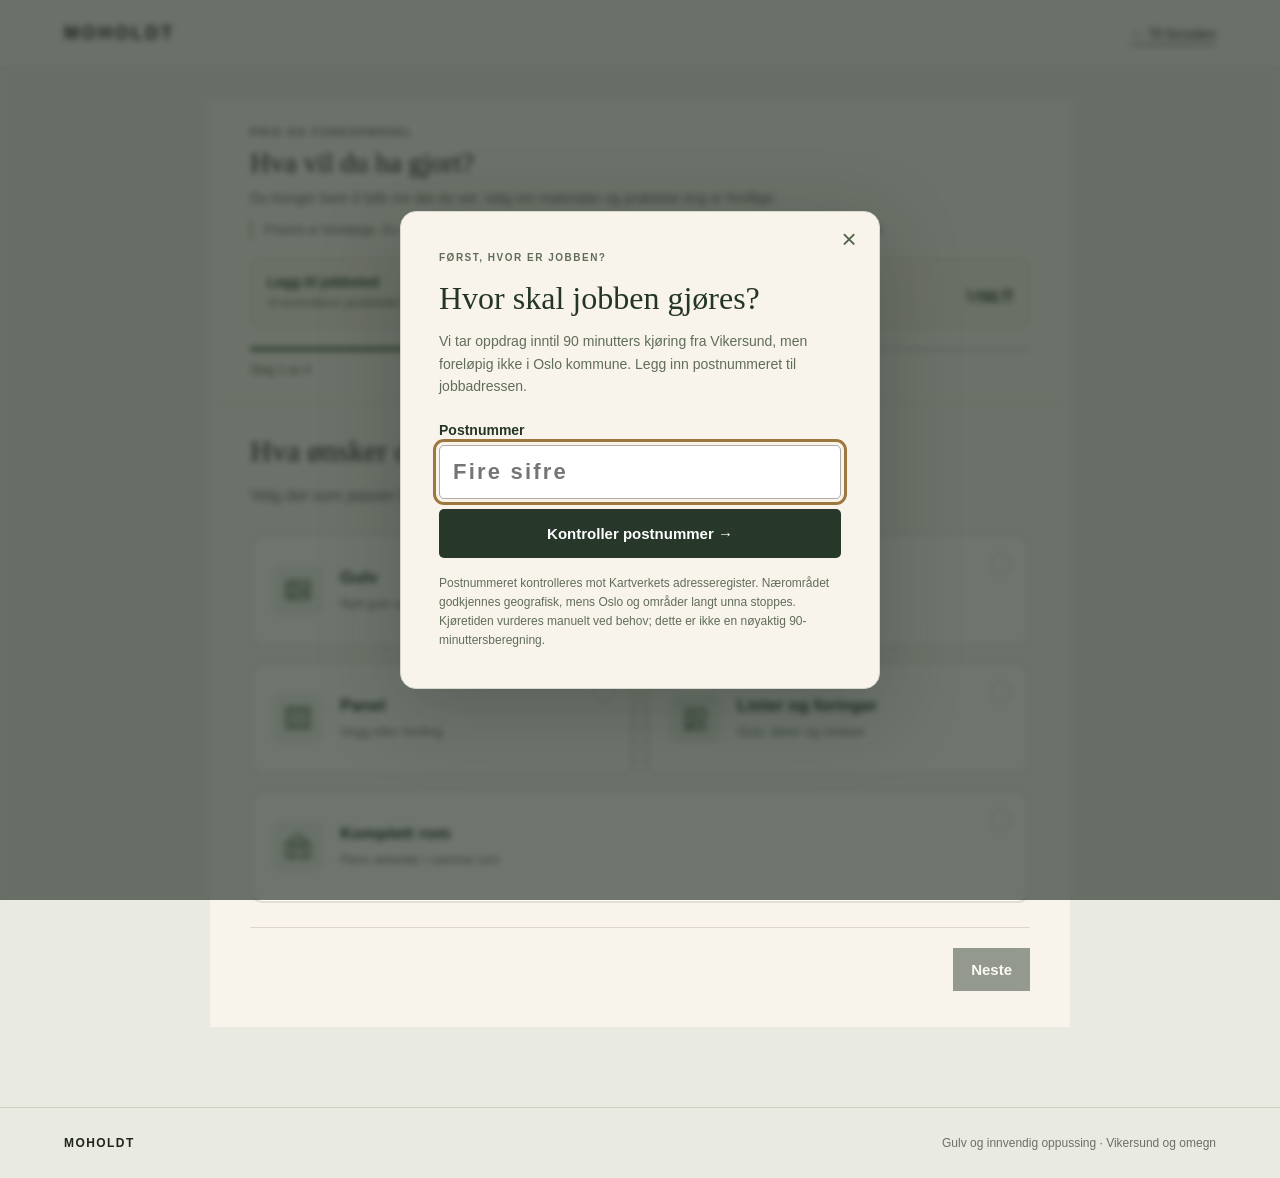
==== beregn.html @ 2fad1349 "Simplify floor inquiry by deferring materials and removing premature extras" ====
<!doctype html>
<html lang="nb"><head><meta charset="utf-8"><meta name="viewport" content="width=device-width,initial-scale=1"><meta name="description" content="Beregn et veiledende prisestimat og send Moholdt en uforpliktende forespørsel."><title>Beregn pris | Moholdt</title><link rel="stylesheet" href="styles.css?v=21"></head>
<body class="calculator-page"><header class="topbar"><a class="brand" href="index.html">MOHOLDT</a><a class="back-home" href="index.html">← Til forsiden</a></header><main id="top">
  <section id="foresporsel" class="request-section"><div class="request-head"><p class="eyebrow">PRIS OG FORESPØRSEL</p><h2>Hva vil du ha gjort?</h2><p class="request-explain">Du trenger bare å fylle inn det du vet. Valg om materialer og praktiske ting er frivillige.</p><p class="calculator-notice">Prisene er foreløpige. Du sender en uforpliktende forespørsel – endelig pris og oppstart avtales direkte med Moholdt.</p><div class="location-summary"><span id="locationCheck" class="location-check" aria-hidden="true" hidden>✓</span><div><strong id="locationTitle">Legg til jobbsted</strong><span id="locationDetail">Inntil 90 minutters kjøring fra Vikersund. Adressen vurderes manuelt.</span></div><button type="button" id="editLocation">Legg til</button></div><div class="progress"><span id="progressBar"></span></div><p id="stepLabel" class="step-label">Steg 1 av 4</p></div>
    <div class="request-layout"><form id="requestForm" class="wizard" novalidate>
      <section class="wizard-step active" data-step="1"><h3>Hva ønsker du hjelp med?</h3><p>Velg det som passer best. Du kan velge flere.</p><div class="choice-grid compact service-choices"><label class="service-option"><input type="checkbox" name="service" value="Gulv"><span class="service-card"><svg class="service-icon" viewBox="0 0 24 24" fill="none" stroke="currentColor" stroke-width="1.6" stroke-linecap="round" stroke-linejoin="round" aria-hidden="true" focusable="false"><path d="M3 5h18v14H3zM3 10h18M3 15h18M9 5v5M15 10v5M8 15v4"/></svg><b class="service-title">Gulv</b><small class="service-description">Nytt gulv og tilpasning</small><i class="service-tick" aria-hidden="true"></i></span></label><label class="service-option"><input type="checkbox" name="service" value="Vegger og gips"><span class="service-card"><svg class="service-icon" viewBox="0 0 24 24" fill="none" stroke="currentColor" stroke-width="1.6" stroke-linecap="round" stroke-linejoin="round" aria-hidden="true" focusable="false"><path d="M4 3h16v18H4zM12 3v18M4 9h8M12 15h8"/><path d="M7 6h1m8 12h1"/></svg><b class="service-title">Vegger og gips</b><small class="service-description">Gipsing og veggarbeid</small><i class="service-tick" aria-hidden="true"></i></span></label><label class="service-option"><input type="checkbox" name="service" value="Panel"><span class="service-card"><svg class="service-icon" viewBox="0 0 24 24" fill="none" stroke="currentColor" stroke-width="1.6" stroke-linecap="round" stroke-linejoin="round" aria-hidden="true" focusable="false"><path d="M3 4h18v16H3zM7 4v16M12 4v16M17 4v16"/></svg><b class="service-title">Panel</b><small class="service-description">Vegg eller himling</small><i class="service-tick" aria-hidden="true"></i></span></label><label class="service-option"><input type="checkbox" name="service" value="Lister og foringer"><span class="service-card"><svg class="service-icon" viewBox="0 0 24 24" fill="none" stroke="currentColor" stroke-width="1.6" stroke-linecap="round" stroke-linejoin="round" aria-hidden="true" focusable="false"><path d="M5 3v18h16M9 3v14h12M5 21l4-4"/><path d="M13 5h7v8h-7z"/></svg><b class="service-title">Lister og foringer</b><small class="service-description">Gulv, dører og vinduer</small><i class="service-tick" aria-hidden="true"></i></span></label><label class="service-option service-option-wide"><input type="checkbox" name="service" value="Komplett rom"><span class="service-card"><svg class="service-icon" viewBox="0 0 24 24" fill="none" stroke="currentColor" stroke-width="1.6" stroke-linecap="round" stroke-linejoin="round" aria-hidden="true" focusable="false"><path d="M3 10l9-7 9 7v11H3zM8 21v-8h8v8"/><path d="M3 10h18"/></svg><b class="service-title">Komplett rom</b><small class="service-description">Flere arbeider i samme rom</small><i class="service-tick" aria-hidden="true"></i></span></label></div><div class="wizard-actions end"><button type="button" class="primary next">Neste</button></div></section>
      <section class="wizard-step" data-step="2"><h3 id="roomStepTitle">Hvilke rom gjelder arbeidet?</h3><p id="roomStepIntro">Velg romtype og oppgi et omtrentlig gulvareal.</p><div id="rooms"></div><button type="button" class="secondary add-room" id="addRoom">+ Legg til et rom</button><div class="wizard-actions"><button type="button" class="secondary prev">Tilbake</button><button type="button" class="primary next">Neste</button></div></section>
      <section class="wizard-step estimate-step" data-step="3">
<h3>Her er ditt prisestimat</h3>
<div class="early-estimate"><span>Estimert arbeid og tjenester</span><strong id="liveEstimate" aria-live="polite" aria-atomic="true">–</strong><p id="liveEstimateSummary"></p><small id="liveEstimateNote"></small><button type="button" class="primary next">Videre til forespørsel →</button><small>Uforpliktende. Ingenting sendes ennå.</small></div>
<p class="extras-intro">Trenger du noe ekstra? Åpne bare det som er relevant.</p>
<details class="estimate-option" id="extrasDetails"><summary><span>Ekstra hjelp<small>Riving, bortkjøring og andre tillegg</small></span><span class="option-count" id="extrasCount">Valgfritt</span></summary><div class="option-body"><p class="option-hint">Prisen over oppdateres når du velger tillegg.</p><div id="packageOptions"></div></div></details>
<details class="estimate-option"><summary><span>Materialer og underlag<small>Har du valgt produkt, eller er underlaget usikkert?</small></span></summary><div class="option-body"><div class="optional-block"><div class="optional-head"><strong>Materialer kan du velge senere</strong><span>Valgfritt</span></div><label class="material-status-label" for="materialStatus">Har du allerede et produkt i tankene?</label><select id="materialStatus"><option value="none">Jeg velger materialer senere</option><option value="considered">Jeg har funnet et produkt</option><option value="bought">Ja, jeg har kjøpt</option></select><div id="materialFields" class="material-fields hidden"><label for="materialName">Ønsket eller innkjøpt produkt</label><input id="materialName" placeholder="F.eks. Pergo laminat, eik"><label for="materialLink">Produktlenke (valgfritt)</label><input id="materialLink" type="url" placeholder="Lenke til produkt (valgfritt)"></div></div>
        <div class="optional-block"><div class="optional-head"><strong>Hvordan er underlaget der gulvet skal legges?</strong><span>Viktig for pris og utførelse</span></div><p>Velg det som passer best for underlaget.</p><div class="pill-options"><label><input type="radio" name="condition" value="ready" checked><span>Rett og klart for gulv</span></label><label><input type="radio" name="condition" value="lay_as_is"><span>Skjevt, men jeg ønsker gulvet lagt som det er</span></label><label><input type="radio" name="condition" value="level"><span>Jeg vet at det må avrettes</span></label></div></div>
        </div></details>
<details class="estimate-option"><summary><span>Bilder eller en beskjed<small>Vis meg gjerne hvordan det ser ut</small></span></summary><div class="option-body"><label class="full-label optional-block">Noe annet jeg bør vite? <small>Valgfritt</small><textarea id="description" rows="3" placeholder="Kort beskjed hvis det er noe spesielt"></textarea></label><label class="upload-box" for="photos"><strong>Legg ved bilder</strong><span>Valgfritt, men veldig nyttig.</span><input id="photos" type="file" accept="image/*" multiple></label><div id="photoList" class="photo-list"></div><div class="prototype-note">Du kan legge ved bilder på til sammen maks 10 MB. Unngå bilder med sensitive personopplysninger.</div></div></details>
<div class="wizard-actions"><button type="button" class="secondary prev">Tilbake</button><button type="button" class="primary next">Videre til forespørsel →</button></div></section>
      <section class="wizard-step" data-step="4"><h3>Ditt prisestimat</h3><p>Se over estimatet og legg inn kontaktinformasjonen din.</p><div class="final-price-box"><span>Estimert arbeid og tjenester</span><strong id="finalEstimate">–</strong><small id="finalNote">Endelig pris avtales før oppstart.</small></div><div id="finalIncluded" class="included-list"></div><details class="estimate-details"><summary>Se rom og prisdetaljer</summary><div id="cartItems" class="cart-items"></div><div id="cartBreakdown" class="cart-breakdown"></div></details><p class="reassurance">Du får endelig pris før du bestemmer deg. Eventuelle tillegg avtales før ekstraarbeid utføres.</p><div class="job-address"><h4>Hvor skal arbeidet utføres?</h4><div class="field-grid"><label for="streetAddress">Gateadresse<input id="streetAddress" name="streetAddress" autocomplete="street-address" placeholder="Gate og husnummer" required></label><label for="postalTown">Poststed<input id="postalTown" name="postalTown" autocomplete="address-level2" placeholder="Poststed" required></label></div><p>Postnummer: <strong id="postalCodeSummary"></strong>. <button type="button" class="edit-location-inline" id="editLocationFinal">Endre postnummer</button></p></div><div class="contact-section"><h4>Hvor kan vi kontakte deg?</h4><p>Fyll inn kontaktinformasjonen din, så har vi det vi trenger for å følge opp forespørselen.</p><div class="field-grid"><label for="name">Navn<input id="name" name="name" autocomplete="name" placeholder="Fullt navn" required></label><label for="email">E-post<input id="email" name="email" type="email" autocomplete="email" inputmode="email" autocapitalize="none" spellcheck="false" placeholder="navn@eksempel.no" aria-describedby="formStatus" required></label><label for="phone">Telefon<input id="phone" name="phone" type="tel" autocomplete="tel" placeholder="Telefonnummer" required></label><label for="timing">Ønsket tidspunkt<select id="timing" name="timing"><option>Fleksibelt</option><option>Så snart som mulig</option><option>Innen 1 måned</option><option>Innen 1–3 måneder</option><option>Senere</option></select></label></div></div><p class="prototype-note">Når du sender, behandles opplysningene og eventuelle bilder av FormSubmit og sendes til Moholdt på e-post. Opplysningene brukes til å vurdere og følge opp forespørselen. Du kan bli bedt om å fullføre en sikkerhetssjekk.</p><div class="wizard-actions"><button type="button" class="secondary prev">Tilbake</button><button type="submit" class="primary">Send forespørsel</button></div><p class="micro dark">Helt uforpliktende. Du godkjenner endelig pris før arbeidet starter.</p><p id="formStatus" class="status" aria-live="polite"></p></section>
    </form></div>
  </section>
</main><footer><strong>MOHOLDT</strong><span>Gulv og innvendig oppussing · Vikersund og omegn</span></footer><dialog id="locationDialog" class="location-dialog" aria-labelledby="locationDialogTitle" aria-describedby="locationDialogDescription"><button type="button" id="closeLocation" class="location-close" aria-label="Lukk">×</button><form id="locationForm" novalidate><p class="eyebrow">FØRST, HVOR ER JOBBEN?</p><h2 id="locationDialogTitle">Hvor skal jobben gjøres?</h2><p id="locationDialogDescription">Vi tar oppdrag inntil 90 minutters kjøring fra Vikersund, men foreløpig ikke i Oslo kommune. Legg inn postnummeret til jobbadressen.</p><label for="postalCode" class="full-label">Postnummer<input id="postalCode" name="postalCode" type="text" inputmode="numeric" autocomplete="postal-code" pattern="[0-9]{4}" maxlength="4" placeholder="Fire sifre" aria-describedby="postalCodeStatus" required autofocus></label><p id="postalCodeStatus" class="status" role="alert"></p><button type="submit" class="primary location-continue">Kontroller postnummer →</button><p class="location-footnote">Postnummeret kontrolleres mot Kartverkets adresseregister. Nærområdet godkjennes geografisk, mens Oslo og områder langt unna stoppes. Kjøretiden vurderes manuelt ved behov; dette er ikke en nøyaktig 90-minuttersberegning.</p></form></dialog><script src="mail.js?v=2"></script><script src="app.js?v=24"></script><script src="location.js?v=5"></script></body></html>
---- styles.css ----
*{box-sizing:border-box}html{scroll-behavior:smooth}body{margin:0;background:#f4f1ea;color:#20241f;font-family:Arial,sans-serif}.topbar{height:68px;padding:0 max(5vw,20px);display:flex;align-items:center;justify-content:space-between;border-bottom:1px solid #d4cec2;background:#f4f1ea;position:sticky;top:0;z-index:20}.brand{font-size:18px;font-weight:900;letter-spacing:.16em;color:#20241f;text-decoration:none}.top-cta,.primary,.secondary{border:0;text-decoration:none;font:700 15px Arial,sans-serif;cursor:pointer}.top-cta,.primary{background:#27382b;color:#fff;padding:13px 18px}.secondary{background:transparent;color:#27382b;border:1px solid #90978d;padding:12px 18px}.simple-hero{padding:64px max(5vw,20px) 42px;display:flex;flex-direction:column;align-items:flex-start;max-width:1050px}.eyebrow{font-size:11px;font-weight:800;letter-spacing:.15em;color:#6d7669;margin:0 0 14px}.simple-hero h1{font:clamp(46px,6vw,76px)/.98 Georgia,serif;max-width:850px;margin:0 0 20px}.hero-copy{font-size:19px;line-height:1.55;max-width:700px;color:#515850;margin:0}.primary.big{padding:17px 25px;margin-top:25px;font-size:16px}.micro{font-size:12px;color:#767c74;margin:10px 0 0}.micro.dark{color:#70766e;line-height:1.45}.how-it-works{display:flex;flex-wrap:wrap;gap:9px 20px;margin-top:26px;padding:16px 0;border-top:1px solid #d4cec2;border-bottom:1px solid #d4cec2;width:100%;max-width:760px}.how-it-works span{font-size:13px;font-weight:700;display:flex;align-items:center;gap:7px}.how-it-works b{width:24px;height:24px;border-radius:50%;background:#27382b;color:#fff;display:grid;place-items:center;font-size:11px}.request-section{padding:55px max(5vw,20px) 80px;background:#202a22;color:#f8f4eb;scroll-margin-top:68px}.request-head{max-width:760px;margin-bottom:26px}.request-head .eyebrow{color:#b7c1b3}.request-head h2{font:40px/1.08 Georgia,serif;margin:0 0 10px}.request-explain{margin:0 0 22px;color:#c6cec3;line-height:1.5;max-width:650px}.progress{height:6px;background:#39453c;overflow:hidden;max-width:720px}.progress span{display:block;height:100%;width:25%;background:#d9c6a5;transition:.25s}.step-label{font-size:12px;color:#c1c9be}.request-layout{display:grid;grid-template-columns:minmax(0,820px) minmax(280px,360px);gap:24px;align-items:start}.wizard-step{display:none;background:#f8f4eb;color:#20241f;padding:32px}.wizard-step.active{display:block}.wizard-step h3{font:32px Georgia,serif;margin:0 0 10px}.wizard-step>p{color:#676d66;line-height:1.55}.choice-grid{display:grid;grid-template-columns:repeat(2,1fr);gap:9px;margin:18px 0}.choice-grid.compact span{min-height:76px}.choice-grid label{cursor:pointer}.choice-grid input,.pill-options input{position:absolute;opacity:0}.choice-grid span{display:block;padding:15px;border:1px solid #cbc4b8;background:#fff;font-weight:700;font-size:14px}.choice-grid span small{display:block;margin-top:5px;font-weight:400;color:#72776f;line-height:1.35}.choice-grid input:checked+span{border:2px solid #27382b;background:#eef1ea}.field-grid{display:grid;grid-template-columns:1fr 1fr;gap:16px;margin:16px 0}.field-grid label,.full-label,.timing-label{display:grid;gap:7px;font-weight:700}.timing-label{margin:18px 0 0;max-width:360px}input,select,textarea{width:100%;padding:13px;border:1px solid #aaa;background:#fff;font:inherit;color:#20241f}textarea{resize:vertical}.room-card{border:1px solid #cbc4b8;background:#f1ede4;padding:20px;margin:0 0 14px}.simple-room{padding-bottom:6px}.room-title{display:flex;justify-content:space-between;align-items:center}.room-title strong{font:24px Georgia,serif}.room-title button{border:0;background:transparent;color:#7b4f44;text-decoration:underline;cursor:pointer}.add-room{width:100%;margin-top:4px}.package-card,.optional-block{border:1px solid #cbc4b8;background:#fff;padding:18px;margin:16px 0}.package-title,.optional-head{display:flex;align-items:flex-start;justify-content:space-between;gap:12px;margin-bottom:12px}.package-title strong,.optional-head strong{display:block;font-size:16px}.package-title small{display:block;color:#777;margin-top:4px;font-weight:400}.package-title>span,.optional-head>span{font-size:11px;text-transform:uppercase;letter-spacing:.08em;color:#7b8078;background:#f1ede4;padding:5px 7px}.package-row{display:flex;gap:12px;align-items:flex-start;padding:13px 0;border-top:1px solid #ece7df;cursor:pointer}.package-row input{width:auto;margin:3px 0 0;transform:scale(1.15)}.package-row span{display:grid;gap:4px}.package-row small{color:#737971;line-height:1.35}.material-fields{display:grid;gap:10px;margin-top:10px}.hidden{display:none}.pill-options{display:flex;gap:8px;flex-wrap:wrap}.pill-options label{cursor:pointer}.pill-options span{display:block;padding:10px 13px;border:1px solid #bbb;background:#fff;font-size:13px;font-weight:700}.pill-options input:checked+span{background:#27382b;color:#fff;border-color:#27382b}.full-label small{font-weight:400;color:#777}.upload-box{margin:16px 0;display:grid;gap:7px;padding:24px;border:2px dashed #9ea39d;text-align:center;cursor:pointer;background:#fff}.upload-box input{padding:8px;border:0}.photo-list{display:grid;gap:4px;font-size:13px;color:#62675f}.prototype-note{margin:16px 0;padding:12px;background:#ebe6dc;color:#5f645e;font-size:12px;line-height:1.5}.wizard-actions{display:flex;justify-content:space-between;gap:10px;margin-top:24px}.wizard-actions.end{justify-content:flex-end}.status{min-height:20px;color:#924b3d;font-weight:700}.success{text-align:center;padding:48px 30px}.success-mark{width:56px;height:56px;border-radius:50%;margin:0 auto 16px;background:#27382b;color:#fff;display:grid;place-items:center;font-size:26px}.order-card{position:sticky;top:92px;background:#f8f4eb;color:#20241f;padding:22px;border:1px solid #cfc7bb}.order-head{display:flex;justify-content:space-between;gap:16px;padding-bottom:14px;border-bottom:1px solid #d9d1c5}.cart-items{display:grid;gap:8px;padding:16px 0}.cart-item{font-size:13px}.empty-cart{color:#777;font-size:13px;margin:0}.cart-breakdown{display:grid;gap:7px;border-top:1px solid #d9d1c5;padding-top:14px}.cart-breakdown>span{display:flex;justify-content:space-between;gap:10px;font-size:12px}.cart-breakdown em{font-style:normal;color:#62675f}.cart-total{display:grid;gap:5px;margin-top:16px;padding-top:16px;border-top:1px solid #d9d1c5}.cart-total span{font-size:11px;text-transform:uppercase;letter-spacing:.08em;color:#747970}.cart-total strong{font:29px Georgia,serif}.cart-total small{color:#71776f;line-height:1.4}.included-preview{margin-top:16px;padding-top:16px;border-top:1px solid #d9d1c5}.included-preview>strong{font-size:13px}.included-preview ul,.included-list ul{list-style:none;padding:0;margin:10px 0 0;display:grid;gap:7px}.included-preview li,.included-list li{font-size:12px;line-height:1.35;color:#555f55}.cart-back{width:100%;margin-top:16px}.final-price-box{display:grid;gap:6px;background:#e9efe6;border:1px solid #bdc9ba;padding:20px;margin:18px 0}.final-price-box>span{font-size:11px;text-transform:uppercase;letter-spacing:.08em;color:#657063}.final-price-box strong{font:34px Georgia,serif}.final-price-box small{color:#626b61;line-height:1.4}.included-list{padding:2px 0 12px}.included-list h4{margin:0;font-size:14px}.reassurance{background:#ebe6dc;padding:13px!important;color:#596158!important;font-size:13px;line-height:1.5!important}footer{border-top:1px solid #d4cec2;padding:28px max(5vw,20px);display:flex;justify-content:space-between;gap:20px;font-size:12px;color:#6a6f67}footer strong{color:#20241f;letter-spacing:.12em}@media(max-width:1000px){.request-layout{grid-template-columns:1fr}.order-card{position:static;order:-1}.cart-back{display:none}}@media(max-width:800px){.choice-grid,.field-grid{grid-template-columns:1fr}.wizard-step{padding:24px}.simple-hero{padding-top:45px}.how-it-works{display:grid;grid-template-columns:1fr 1fr}}@media(max-width:520px){.topbar{height:62px}.top-cta{font-size:11px;padding:10px 11px}.simple-hero{padding:36px 20px 30px}.simple-hero h1{font-size:44px}.hero-copy{font-size:17px}.request-section{padding-top:38px}.request-head h2{font-size:34px}.wizard-actions{flex-direction:column-reverse}.wizard-actions .primary,.wizard-actions .secondary{width:100%}.how-it-works{grid-template-columns:1fr;gap:10px}.package-title,.optional-head{flex-direction:column}.final-price-box strong{font-size:29px}footer{flex-direction:column}}
.contact-section{margin-top:28px;padding-top:24px;border-top:1px solid #d9d1c5}.contact-section h4{font:24px Georgia,serif;margin:0 0 8px}.contact-section>p{font-size:14px;line-height:1.5;color:#626b61;margin:0 0 20px}.contact-section .field-grid{gap:20px 16px}.contact-section label{font-size:14px}.contact-section input,.contact-section select{min-height:48px}.final-step .cart-total,.final-step .included-preview,.final-step .order-head small{display:none}.final-step .wizard-actions .primary{padding:16px 24px}.final-step .included-list li{font-size:14px;line-height:1.5}.wizard-step .status{color:#924b3d}.status:empty{display:none}input:focus-visible,select:focus-visible,textarea:focus-visible,button:focus-visible,a:focus-visible{outline:3px solid #9d773e;outline-offset:3px}input[aria-invalid="true"]{border:2px solid #924b3d}.order-card[hidden]{display:none}@media(max-width:1000px){.final-step .order-card{order:0}}@media(max-width:520px){.final-step .wizard-step{padding:24px 18px}.final-price-box{padding:18px 14px}.final-price-box strong{font-size:clamp(22px,6vw,29px)}}

/* Homepage */
.home-hero,.home-section{max-width:1440px;margin:0 auto;padding:72px max(5vw,20px)}
.home-hero{display:grid;grid-template-columns:minmax(0,1.35fr) minmax(300px,1fr);gap:64px;align-items:center}
.hero-main h1{font:clamp(48px,5.8vw,82px)/1.04 Georgia,serif;letter-spacing:-.04em;margin:22px 0 24px}
.hero-lead{font-size:21px;line-height:1.45;margin:0 0 16px;max-width:520px}.home-hero .hero-copy{font-size:16px;max-width:510px}
.hero-actions{display:flex;align-items:center;flex-wrap:wrap;gap:20px;margin:28px 0 18px}.hero-actions .primary.big{display:inline-flex;gap:30px;align-items:center;margin:0}.text-link{color:#27382b;text-underline-offset:5px;font-size:14px}
.hero-details{background:#e7e5db;padding:34px}.hero-details h2{font:35px/1.15 Georgia,serif;margin:16px 0 26px}.hero-details ul{padding:0;margin:0;list-style:none}.hero-details li{display:flex;gap:18px;border-top:1px solid #c9cbbf;padding:18px 0}.hero-details li>span{font-size:11px;color:#5c6858;padding-top:3px}.hero-details strong{font-size:14px}.hero-details li p,.area-note p{font-size:13px;line-height:1.5;color:#586151;margin:6px 0 0}.area-note{border-top:1px solid #c9cbbf;padding-top:20px}
.home-section{padding-top:52px;padding-bottom:52px;scroll-margin-top:80px}.section-intro{max-width:680px}.section-intro h2{font:clamp(30px,3.3vw,44px)/1.12 Georgia,serif;margin:0 0 16px;letter-spacing:-.02em}.section-intro>p:not(.eyebrow){color:#62675f;font-size:16px;line-height:1.6;margin:0}
.service-cards{display:grid;grid-template-columns:repeat(3,minmax(0,1fr));gap:20px;margin-top:30px}.service-cards article{border-top:2px solid #83907d;background:#ebe9df;padding:26px;display:flex;flex-direction:column}.service-number{font-size:10px;letter-spacing:.12em;color:#54624f;font-weight:700}.service-cards h3{font:26px/1.2 Georgia,serif;margin:28px 0 14px}.service-cards p{font-size:14px;line-height:1.7;color:#555f52;margin:0 0 26px}.service-cards a{font-size:13px;font-weight:700;color:#27382b;text-underline-offset:5px;margin-top:auto;display:flex;justify-content:space-between;gap:12px}
.process-section{border-top:1px solid #d4cec2;margin-top:24px}.process-list{list-style:none;counter-reset:steps;display:grid;grid-template-columns:repeat(3,minmax(0,1fr));gap:32px;padding:0;margin:30px 0 0}.process-list li{counter-increment:steps}.process-list li:before{content:"0" counter(steps);display:block;color:#707b69;font:24px Georgia,serif;margin-bottom:18px}.process-list strong{font-size:16px}.process-list p{font-size:14px;line-height:1.7;color:#62675f;margin:10px 0 0}
.price-info{display:grid;grid-template-columns:1fr 1.2fr;gap:64px;padding-bottom:72px}.price-answers details{border-bottom:1px solid #cbc4b8;padding:18px 0}.price-answers summary{cursor:pointer;font-size:15px;font-weight:700;line-height:1.5}.price-answers p{font-size:14px;color:#62675f;line-height:1.7}.calculator-notice{font-size:13px;color:#e6dcc8;line-height:1.5;border-left:2px solid #d9c6a5;padding-left:12px;margin:0 0 24px}
@media(max-width:1000px){.home-hero{gap:30px}.hero-details{padding:26px}.hero-main h1{font-size:58px}.service-cards article{padding:22px}.price-info{gap:30px}}
@media(max-width:760px){.home-hero{grid-template-columns:1fr;padding-top:44px;padding-bottom:32px}.hero-main h1{font-size:clamp(44px,9vw,66px)}.hero-details h2 br{display:none}.home-section{padding-top:36px;padding-bottom:36px}.service-cards,.process-list,.price-info{grid-template-columns:1fr}.process-list{gap:24px}.service-cards h3{margin-top:18px}.hero-lead{font-size:19px}.price-info{gap:10px;padding-bottom:44px}.hero-details{padding:24px}.hero-details h2{font-size:30px}.hero-actions{align-items:flex-start;flex-direction:column}}
@media(prefers-reduced-motion:reduce){html{scroll-behavior:auto}.progress span{transition:none}}

.postcode-field{max-width:280px;margin:24px 0 8px}.postcode-field input{min-height:48px}.job-address{border-top:1px solid #d9d1c5;padding-top:24px;margin-top:24px}.job-address h4{font:24px Georgia,serif;margin:0 0 16px}.job-address>p{font-size:13px;line-height:1.5;color:#626b61}.success .primary{display:inline-block;margin-top:14px}

.thank-you-page{min-height:calc(100vh - 68px);background:#202a22;padding:72px 20px;display:grid;place-items:center}.thank-you-card{max-width:700px;padding:48px;background:#f8f4eb}.thank-you-card h1{font:clamp(32px,5vw,46px)/1.1 Georgia,serif;margin:20px 0}.thank-you-card p{line-height:1.7}.thank-you-card .primary{display:inline-block;margin-top:20px}@media(max-width:520px){.thank-you-card{padding:28px}.thank-you-page{padding:32px 20px}}

/* One continuous, centered request flow. Details appear with the final estimate. */
.request-section .request-head,.request-section .request-layout{width:100%;max-width:860px;margin-left:auto;margin-right:auto}
.request-section .request-layout{display:block}
.request-section .request-head{margin-bottom:0;padding:32px 40px 24px;background:#f8f4eb;color:#20241f;border-bottom:1px solid #ddd7cb}
.request-head .eyebrow{color:#657063}.request-head .request-explain{color:#626b61}.request-head .calculator-notice{color:#626b61;border-color:#9aa58e;font-size:12px}
.request-head .progress{max-width:none;background:#dce1d7;height:4px}.request-head .progress span{background:#526748}.request-head .step-label{color:#526048;margin:12px 0 0}
.request-section .wizard-step{padding:32px 40px 36px}.wizard-step h3{font-size:30px}.wizard-step[data-step="1"] h4{border-top:1px solid #ddd7cb;padding-top:26px;margin:26px 0 8px;font:24px Georgia,serif}
.wizard-step[data-step="1"] h4+p{margin:0 0 18px}.wizard-actions{padding-top:20px;border-top:1px solid #ddd7cb}
.choice-grid input:focus-visible+span{outline:3px solid #9d773e;outline-offset:3px}.choice-grid span{position:relative;padding-right:35px}.choice-grid input:checked+span:after{content:"✓";position:absolute;right:14px;top:16px;color:#27382b}
.estimate-details{margin:10px 0 24px;border-top:1px solid #d9d1c5;border-bottom:1px solid #d9d1c5;padding:16px 0}
.estimate-details summary{cursor:pointer;font-size:14px;font-weight:700}.estimate-details .cart-breakdown{padding-bottom:8px}.estimate-details .cart-breakdown>span{font-size:14px}
@media(max-width:600px){.request-section{padding-left:16px;padding-right:16px}.request-section .request-head{padding:26px 22px 22px}.request-section .wizard-step{padding:26px 22px}.request-head h2{font-size:32px}.wizard-step h3{font-size:28px}.choice-grid{grid-template-columns:1fr}}

/* Separate landing page and dedicated calculator */
.landing-hero{background:#243528;color:#f8f4eb;padding:76px max(5vw,24px) 0}
.landing-inner{max-width:1100px;margin:auto}.landing-hero .eyebrow{color:#c2c9b6;font-size:11px;line-height:1.6}
.landing-hero h1{font:clamp(42px,5.8vw,78px)/1.06 Georgia,serif;letter-spacing:-.035em;margin:28px 0 24px;max-width:950px}
.landing-copy{max-width:640px;font-size:18px;line-height:1.7;color:#dce1d5;margin:0 0 28px}
.landing-cta{display:inline-flex;align-items:center;gap:40px;background:#f1e9d9;color:#243528;padding:18px 24px;font-size:16px}
.landing-cta:hover{background:#fffaf0}.landing-note{font-size:12px;line-height:1.6;color:#c7cfbd;margin:16px 0 44px}
.landing-bottom{display:flex;flex-wrap:wrap;gap:16px 32px;border-top:1px solid #52624f;padding:24px 0;color:#dbe1d2;font-size:13px}
.landing-end{max-width:1100px;margin:12px auto 64px;padding:36px max(5vw,24px);text-align:center;border-top:1px solid #d4cec2}.landing-end h2{font:36px Georgia,serif;margin:12px 0}.landing-end p:not(.eyebrow){color:#62675f;line-height:1.6}.landing-end .primary{display:inline-flex;gap:28px;align-items:center;margin-top:12px}
.back-home{color:#27382b;font-size:14px;text-underline-offset:5px}
.calculator-page{background:#e9ebe3}.calculator-page .request-section{background:#e9ebe3;padding-top:32px;min-height:calc(100vh - 150px);scroll-margin-top:84px}
.calculator-page .request-head{padding-top:26px}.calculator-page .request-head h2{font-size:28px}.calculator-page .request-explain{font-size:14px;margin-bottom:12px}.calculator-page .calculator-notice{margin-bottom:18px}.calculator-page .request-head .eyebrow{margin-bottom:10px}
@media(max-width:600px){.landing-hero{padding-top:48px}.landing-hero h1{font-size:44px}.landing-copy{font-size:16px}.landing-bottom{gap:12px 22px;font-size:12px}.landing-cta{width:100%;max-width:360px;justify-content:space-between}.landing-note{margin-bottom:30px}.calculator-page .request-section{padding-top:20px}.back-home{font-size:12px}.landing-end{margin-bottom:32px}}

.project-showcase{padding-top:56px;padding-bottom:32px}.project-heading{display:flex;justify-content:space-between;align-items:flex-end;gap:24px;margin-bottom:24px}.project-heading h2{font:clamp(28px,3vw,42px)/1.15 Georgia,serif;margin:0 0 12px}.project-heading p:not(.eyebrow){margin:0;color:#62675f;line-height:1.6}.project-switch{display:flex;flex-shrink:0;padding:4px;border:1px solid #bfc6b6;background:#e8eade;gap:4px}.project-switch button{font:700 14px Arial,sans-serif;padding:12px 24px;border:0;cursor:pointer;color:#27382b;background:transparent}.project-switch button[aria-pressed="true"]{background:#27382b;color:#fff}.project-figure{margin:0}.project-figure[hidden]{display:none}.project-photo{position:relative;aspect-ratio:1844 / 853;overflow:hidden;background:#e2e1d8}.project-photo img{display:block;width:100%;height:auto}.before-photo img{position:absolute;max-width:none;width:144.36%;left:-22.18%;top:50%;transform:translateY(-50%)}.project-figure figcaption{font-size:12px;line-height:1.5;color:#697161;margin:12px 0 0}@media(max-width:650px){.project-heading{display:block}.project-switch{display:inline-flex;margin-top:20px}.project-showcase{padding-top:36px}.project-heading h2{font-size:30px}}

/* Draggable before/after reveal; each image retains its own perspective. */
.comparison{position:relative;aspect-ratio:1844 / 853;overflow:hidden;background:#243528;touch-action:pan-y;cursor:ew-resize;user-select:none}
.comparison-layer{position:absolute;inset:0;overflow:hidden;pointer-events:none}.comparison-after img{display:block;width:100%;height:100%;object-fit:cover}
.comparison-before{clip-path:inset(0 calc(100% - var(--split)) 0 0)}.comparison-before img{position:absolute;display:block;width:144.36%;max-width:none;height:auto;left:-22.18%;top:50%;transform:translateY(-50%)}
.comparison-label{position:absolute;top:18px;background:#243528eb;color:#fff;padding:8px 14px;font-size:13px;font-weight:700;pointer-events:none}.label-before{left:18px}.label-after{right:18px}
.comparison-divider{position:absolute;left:var(--split);top:0;bottom:0;width:3px;background:white;transform:translateX(-50%);pointer-events:none;box-shadow:0 0 5px #0005}
.comparison-divider span{position:absolute;top:50%;left:50%;transform:translate(-50%,-50%);width:52px;height:52px;border-radius:50%;background:#fff;color:#27382b;box-shadow:0 2px 14px #0004;display:grid;place-items:center;font:bold 25px Arial,sans-serif;letter-spacing:4px;padding-left:4px}
.comparison-controls{display:grid;grid-template-columns:auto minmax(100px,1fr);gap:8px 24px;align-items:center;background:#e8eade;padding:18px 22px}.comparison-controls label{font-size:13px;font-weight:700}
.comparison-controls input{appearance:auto;accent-color:#27382b;cursor:ew-resize;width:100%;min-height:32px;padding:0;background:transparent;border:0}
.comparison-shortcuts{grid-column:1/-1;display:flex;justify-content:space-between;gap:16px}.comparison-shortcuts button{border:0;background:transparent;color:#27382b;font:13px Arial,sans-serif;cursor:pointer;text-decoration:underline;text-underline-offset:4px;padding:8px 0}.project-figure figcaption a{color:#27382b}
.comparison[data-view="before"] .label-after,.comparison[data-view="after"] .label-before{visibility:hidden}
@media(max-width:600px){.comparison-label{top:10px;padding:6px 10px;font-size:12px}.label-before{left:10px}.label-after{right:10px}.comparison-divider span{width:42px;height:42px;font-size:21px}.comparison-controls{grid-template-columns:1fr;padding:14px 16px;gap:4px}.comparison-shortcuts{gap:12px}}

/* A consistent frame connects the photographs, slider and caption. */
.project-showcase .project-figure{padding:12px;background:#f8f4eb;border:1px solid #d5d7c9;border-radius:16px;box-shadow:0 8px 28px rgba(36,53,40,.07);overflow:hidden}
.project-showcase .comparison{border-radius:8px 8px 0 0}
.project-showcase .comparison-controls{background:#f0f0e6;border-radius:0 0 8px 8px;border:1px solid #e2e3d8;border-top:0;padding:18px 24px}
.project-showcase .project-figure figcaption{margin:0;padding:16px 12px 6px;color:#697161;max-width:920px}
@media(max-width:600px){.project-showcase .project-figure{padding:8px;border-radius:12px}.project-showcase .comparison-controls{padding:14px 16px}.project-showcase .project-figure figcaption{padding:12px 8px 4px}}

/* Job location dialog and compact registration status. */
.location-summary{display:flex;align-items:center;gap:12px;padding:14px 16px;margin:20px 0;background:#eaf0e5;border:1px solid #c9d5c1;border-radius:9px}
.location-summary>div{flex:1;min-width:0}.location-summary strong{display:block;font-size:14px;color:#28432c}.location-summary span:not(.location-check){display:block;font-size:12px;line-height:1.5;color:#62705b;margin-top:4px}
.location-check{display:grid;place-items:center;flex-shrink:0;width:28px;height:28px;border-radius:50%;background:#38713f;color:white;font-weight:700}.location-check[hidden]{display:none}
.location-summary button,.edit-location-inline{border:0;padding:8px 0;background:transparent;color:#27382b;font:700 13px Arial,sans-serif;text-decoration:underline;text-underline-offset:3px;cursor:pointer}
.location-dialog{position:fixed;inset:0;margin:auto;width:calc(100% - 32px);max-width:480px;max-height:calc(100dvh - 32px);overflow-y:auto;border:1px solid #d6d8cc;border-radius:16px;padding:38px;background:#f8f4eb;color:#243528;box-shadow:0 20px 80px #12201740}
.location-dialog::backdrop{background:rgba(24,35,26,.62);backdrop-filter:blur(3px)}
.location-dialog h2{font:32px/1.15 Georgia,serif;margin:14px 0}.location-dialog p{font-size:14px;line-height:1.6;color:#606d59}.location-dialog .eyebrow{font-size:10px;margin:0;padding-right:16px}
.location-dialog label{margin-top:24px;font-size:14px}.location-dialog input{font-size:22px;letter-spacing:.1em;border-radius:5px;min-height:54px}
.location-dialog .status{color:#924b3d}.location-dialog .location-footnote{font-size:12px;margin:16px 0 0}.location-close{position:absolute;right:12px;top:10px;width:36px;height:36px;border:0;background:transparent;font-size:26px;color:#53644b;cursor:pointer}
.location-continue{width:100%;margin-top:10px;padding:16px 14px;border-radius:5px}.location-dialog:not([open]){display:none}
@media(max-width:520px){.location-dialog{padding:30px 24px}.location-dialog h2{font-size:28px}.location-summary{padding:12px;gap:10px}.location-summary strong{font-size:13px}}

.location-summary[data-area="outside"]{background:#fbebe7;border-color:#d7a49a}.location-summary[data-area="outside"] strong{color:#8e3025}.location-summary[data-area="outside"] span:not(.location-check){color:#85463c}.location-summary[data-area="outside"] .location-check{background:#a3382a}
.location-summary[data-area="review"],.location-summary[data-area="unknown"],.location-summary[data-area="checking"],.location-summary[data-area="empty"]{background:#f4f0e5;border-color:#d6ccb8}
.location-summary[data-area="review"] .location-check,.location-summary[data-area="unknown"] .location-check,.location-summary[data-area="checking"] .location-check{background:#8b713f}
#requestForm button:disabled,.location-continue:disabled{opacity:.48;cursor:not-allowed}

.location-summary[data-area="oslo"]{background:#fbebe7;border-color:#d7a49a}.location-summary[data-area="oslo"] strong{color:#8e3025}.location-summary[data-area="oslo"] span:not(.location-check){color:#85463c}.location-summary[data-area="oslo"] .location-check{background:#a3382a}

/* Service selection cards: native checkboxes with a clear selected state. */
.choice-grid.service-choices{grid-template-columns:repeat(2,minmax(0,1fr));gap:14px;margin:24px 0 8px}
.service-choices .service-option{position:relative;display:block;min-width:0}.service-choices .service-option-wide{grid-column:1/-1}
.service-choices .service-option>input{position:absolute;width:1px;height:1px;padding:0;margin:0;opacity:0}
.choice-grid.service-choices .service-card{display:grid;grid-template-columns:52px minmax(0,1fr);grid-template-rows:auto auto;column-gap:16px;row-gap:6px;align-content:center;min-height:114px;padding:22px 46px 22px 20px;background:#fffdf8;border:2px solid #dfdfd3;border-radius:12px;transition:background-color .18s,border-color .18s,box-shadow .18s;color:#27382b}
.service-card .service-icon{grid-column:1;grid-row:1/3;align-self:center;width:52px;height:52px;padding:11px;background:#edf0e5;border-radius:10px;color:#56694e}
.service-card .service-title{grid-column:2;grid-row:1;align-self:end;font-size:17px;line-height:1.3;font-weight:700;overflow-wrap:break-word}
.choice-grid.service-choices .service-description{grid-column:2;grid-row:2;display:block;align-self:start;font-size:13px;font-weight:400;line-height:1.45;color:#687260;margin:0}
.service-card .service-tick{position:absolute;right:16px;top:18px;width:22px;height:22px;border:1.5px solid #c3cbbb;border-radius:50%;background:#fffdf8;display:grid;place-items:center;font:700 14px Arial,sans-serif}
@media(hover:hover){.service-choices .service-option:hover .service-card{border-color:#91a186;box-shadow:0 3px 12px #24352809}}
.choice-grid.service-choices input:checked+.service-card{background:#2d4431;border:2px solid #2d4431;color:#fffdf7;box-shadow:0 3px 12px #24352818}
.choice-grid.service-choices input:checked+.service-card:after{content:none}
.choice-grid.service-choices input:checked+.service-card .service-description{color:#dce6d5}
.choice-grid.service-choices input:checked+.service-card .service-icon{background:#435e46;color:#eff5e8}
.choice-grid.service-choices input:checked+.service-card .service-tick{background:#e5eddc;border-color:#e5eddc;color:#27382b}
.choice-grid.service-choices input:checked+.service-card .service-tick:before{content:"✓"}
.choice-grid.service-choices input:focus-visible+.service-card{outline:3px solid #ad8550;outline-offset:4px}
@media(max-width:640px){.choice-grid.service-choices{grid-template-columns:1fr;gap:12px}.choice-grid.service-choices .service-card{min-height:102px;padding:18px 44px 18px 16px;column-gap:14px}.service-card .service-title{font-size:16px}.service-choices .service-option-wide{grid-column:auto}}
@media(prefers-reduced-motion:reduce){.choice-grid.service-choices .service-card{transition:none}}

/* Room selector matched to the service cards. */
#rooms .room-card{background:#fffdf8;border:1px solid #dcded1;border-radius:14px;padding:24px;margin:22px 0 16px}
#rooms .room-title{padding-bottom:20px;border-bottom:1px solid #e5e5d9;gap:16px}#rooms .room-title strong{font:24px Georgia,serif}#rooms .room-title button{font:13px Arial,sans-serif;padding:8px;color:#7b4f44;text-underline-offset:3px}
.room-types{padding:0;margin:22px 0 24px;border:0;min-width:0}.room-types legend{font-weight:700;font-size:14px;padding:0;margin-bottom:12px}
.room-type-grid{display:grid;grid-template-columns:repeat(3,minmax(0,1fr));gap:10px}.room-option{position:relative;cursor:pointer;min-width:0}
.room-option input{position:absolute;opacity:0;width:1px;height:1px;margin:0;padding:0}.room-option>span{display:flex;align-items:center;gap:11px;min-height:76px;padding:16px 30px 16px 14px;border:2px solid #e0e3d6;border-radius:10px;color:#52664b;background:#f7f8f1;position:relative;transition:background-color .18s,border-color .18s}
.room-option svg{width:27px;height:27px;flex-shrink:0}.room-option b{font-size:14px;line-height:1.3;color:#2f402d;font-weight:700}
.room-option input:checked+span{background:#2d4431;color:#eef4e8;border-color:#2d4431}.room-option input:checked+span b{color:#fffdf7}
.room-option input:checked+span i:after{content:"✓";position:absolute;right:9px;top:8px;font:700 12px Arial,sans-serif;color:#eef4e8}
.room-option input:focus-visible+span{outline:3px solid #ad8550;outline-offset:3px}
.room-area-row{display:flex;align-items:center;justify-content:space-between;gap:20px;padding-top:22px;border-top:1px solid #e5e5d9}
.room-area-row label{font-size:15px;font-weight:700}.room-area-row label small{display:block;font-size:13px;font-weight:400;color:#6c7565;margin-top:6px;line-height:1.4}
.room-area-input{position:relative;width:180px;flex-shrink:0}.room-area-input input{border:1px solid #aebba4;border-radius:8px;padding:15px 48px 15px 16px;font-size:22px;min-height:58px;background:#fff}
.room-area-input>span{position:absolute;right:16px;top:50%;transform:translateY(-50%);color:#63745a;font-weight:700;pointer-events:none}
#addRoom{border:1px dashed #8fa17f;border-radius:10px;background:#eef1e6;padding:17px;color:#364d2d}
@media(hover:hover){.room-option:hover>span{border-color:#8fa17f}#addRoom:hover{background:#e4ead9}}
@media(max-width:640px){#rooms .room-card{padding:18px}.room-type-grid{grid-template-columns:repeat(2,minmax(0,1fr))}.room-option>span{padding:14px 26px 14px 12px;gap:9px;min-height:72px}.room-option svg{width:23px;height:23px}.room-area-row{align-items:stretch;flex-direction:column;gap:12px}.room-area-input{width:100%}}
@media(prefers-reduced-motion:reduce){.room-option>span{transition:none}}

/* Show the price before optional details, in the same continuous flow. */
.showing-estimate .request-head .eyebrow,.showing-estimate .request-head h2,.showing-estimate .request-explain,.showing-estimate .calculator-notice{display:none}
.showing-estimate .request-head .location-summary{margin-top:0;margin-bottom:16px}
.early-estimate{display:grid;gap:10px;background:#2d4431;color:#fffdf7;border:1px solid #2d4431;border-radius:14px;padding:26px;margin:20px 0 26px}
.early-estimate>span{font-size:12px;color:#dce6d5}
.early-estimate>strong{font:clamp(28px,5vw,40px)/1.2 Georgia,serif;overflow-wrap:anywhere}
.early-estimate>p{margin:0;font-size:14px;line-height:1.5;color:#e5eddc}
.early-estimate>small{font-size:12px;line-height:1.5;color:#dce6d5}
.early-estimate .primary{margin-top:10px;background:#f5eedf;color:#27382b;border-radius:8px;min-height:48px}
.early-estimate>small:last-child{text-align:center}
.estimate-step .extras-intro{font-size:14px;margin:0 0 14px}
.estimate-option{border:1px solid #dcded1;border-radius:12px;background:#fffdf8;margin:12px 0;overflow:hidden}
.estimate-option>summary{display:flex;align-items:center;gap:14px;list-style:none;padding:20px;cursor:pointer;font-size:15px;font-weight:700;color:#2d4431}
.estimate-option>summary::-webkit-details-marker{display:none}
.estimate-option>summary:after{content:"+";font-size:24px;font-weight:400;margin-left:auto;flex-shrink:0}
.estimate-option[open]>summary:after{content:"−"}
.estimate-option>summary small{display:block;font-size:12px;font-weight:400;line-height:1.5;color:#697260;margin-top:5px}
.estimate-option>summary:focus-visible{outline:3px solid #ad8550;outline-offset:-4px}
.estimate-option .option-count{font-size:11px;white-space:nowrap;background:#edf1e5;padding:6px 8px;border-radius:20px}
.option-body{border-top:1px solid #e4e5da;padding:0 20px 20px}
.option-body .optional-block,.option-body .package-card{border:0;background:transparent;padding:0;margin:20px 0 0}
.option-body .package-title>span{display:none}
.option-body .package-title small,.option-body .package-row small{display:none}
.option-body .package-title strong{font-size:14px}
.option-body .package-row{padding:16px 0;align-items:center}
.option-body .package-row input{accent-color:#2d4431}
.option-hint{color:#687260;font-size:13px;line-height:1.5;margin:18px 0}
.option-body .pill-options span{border-radius:8px;line-height:1.5}
.pill-options input:focus-visible+span{outline:3px solid #ad8550;outline-offset:3px}
.estimate-step .wizard-actions button{border-radius:8px}
@media(max-width:520px){.early-estimate{padding:20px}.estimate-option>summary{padding:17px;gap:8px}.option-body{padding:0 17px 17px}.estimate-option .option-count{font-size:10px}}

/* Product inspiration stays inside the optional material section. */
.floor-products{display:grid;grid-template-columns:repeat(3,minmax(0,1fr));gap:12px}
.floor-product{display:flex;flex-direction:column;gap:12px;min-width:0;border:1px solid #dcded1;border-radius:10px;padding:14px;background:#f5f6ee}
.floor-product img{width:100%;height:125px;object-fit:cover;border-radius:6px}
.floor-product small{font-size:9px;letter-spacing:.08em;color:#63745a}
.floor-product strong{font-size:14px;line-height:1.5}
.floor-product a{color:#3b5333;font-size:12px;text-underline-offset:3px;margin-top:auto}
.floor-product button{font-size:12px;border-radius:7px;padding:12px 8px;min-height:44px}
.floor-product button[aria-pressed="true"]{background:#2d4431;color:#fff}
.material-status-label{display:block;font-size:13px;margin:12px 0 8px}
.material-selection{font-size:13px;line-height:1.5;color:#2d4431;font-weight:700}
.material-selection:empty{display:none}
.material-fields label{font-size:12px;font-weight:700}
@media(max-width:640px){.floor-products{grid-template-columns:1fr}.floor-product img{height:160px}}

.floor-products{display:flex;overflow-x:auto;scroll-snap-type:x proximity;padding:2px 2px 14px;gap:12px}.floor-product{flex:0 0 210px;scroll-snap-align:start}.floor-product img{height:185px}.floor-product:has(button[aria-pressed="true"]){border-color:#2d4431;box-shadow:0 0 0 1px #2d4431}.floor-products:focus-visible{outline:2px solid #ad8550;outline-offset:3px}.option-hint a{color:#3b5333;text-underline-offset:3px}@media(max-width:640px){.floor-product{flex-basis:195px}.floor-product img{height:175px}}
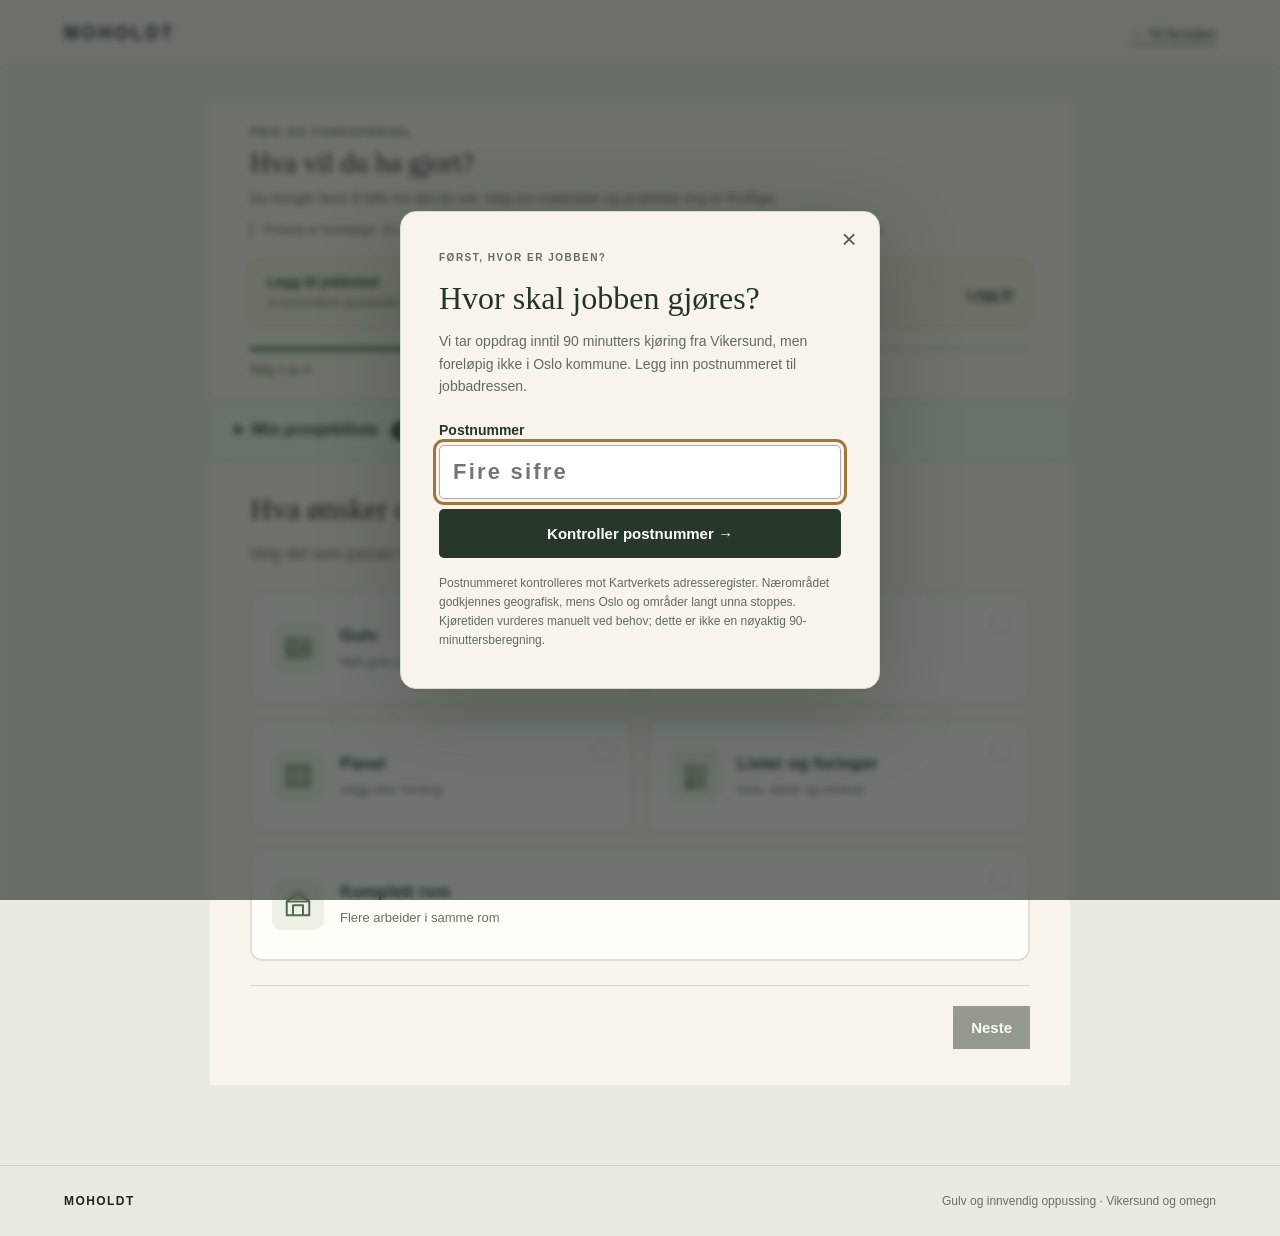
==== commit 134870aa: "Add saved project list, combined inquiries and generated PDF email attachment" ====
--- a/beregn.html
+++ b/beregn.html
@@ -1,21 +1,22 @@
 <!doctype html>
-<html lang="nb"><head><meta charset="utf-8"><meta name="viewport" content="width=device-width,initial-scale=1"><meta name="description" content="Beregn et veiledende prisestimat og send Moholdt en uforpliktende forespørsel."><title>Beregn pris | Moholdt</title><link rel="stylesheet" href="styles.css?v=21"></head>
+<html lang="nb"><head><meta charset="utf-8"><meta name="viewport" content="width=device-width,initial-scale=1"><meta name="description" content="Beregn et veiledende prisestimat og send Moholdt en uforpliktende forespørsel."><title>Beregn pris | Moholdt</title><link rel="stylesheet" href="styles.css?v=24"></head>
 <body class="calculator-page"><header class="topbar"><a class="brand" href="index.html">MOHOLDT</a><a class="back-home" href="index.html">← Til forsiden</a></header><main id="top">
   <section id="foresporsel" class="request-section"><div class="request-head"><p class="eyebrow">PRIS OG FORESPØRSEL</p><h2>Hva vil du ha gjort?</h2><p class="request-explain">Du trenger bare å fylle inn det du vet. Valg om materialer og praktiske ting er frivillige.</p><p class="calculator-notice">Prisene er foreløpige. Du sender en uforpliktende forespørsel – endelig pris og oppstart avtales direkte med Moholdt.</p><div class="location-summary"><span id="locationCheck" class="location-check" aria-hidden="true" hidden>✓</span><div><strong id="locationTitle">Legg til jobbsted</strong><span id="locationDetail">Inntil 90 minutters kjøring fra Vikersund. Adressen vurderes manuelt.</span></div><button type="button" id="editLocation">Legg til</button></div><div class="progress"><span id="progressBar"></span></div><p id="stepLabel" class="step-label">Steg 1 av 4</p></div>
-    <div class="request-layout"><form id="requestForm" class="wizard" novalidate>
+    <details id="projectListPanel" class="project-list-panel"><summary>Min prosjektliste <span id="projectCount">0</span></summary><div class="project-list-body"><p>Samle flere jobber og send én forespørsel for samme adresse. Lagres i denne nettleseren på denne enheten.</p><p id="projectEmpty">Ingen lagrede jobber ennå.</p><ul id="savedProjects"></ul><strong id="savedProjectTotal"></strong><div class="project-list-actions"><button type="button" class="secondary" id="addProject">+ Legg til en jobb til</button><button type="button" class="primary" id="sendProjectList" hidden>Gå til samlet forespørsel</button></div><p class="micro">Kontaktopplysninger og bilder lagres ikke. Legg ved bilder før du sender. Lagrede jobber blir liggende til du fjerner dem.</p><p id="projectStatus" role="status" aria-live="polite"></p></div></details><div class="request-layout"><form id="requestForm" class="wizard" novalidate>
       <section class="wizard-step active" data-step="1"><h3>Hva ønsker du hjelp med?</h3><p>Velg det som passer best. Du kan velge flere.</p><div class="choice-grid compact service-choices"><label class="service-option"><input type="checkbox" name="service" value="Gulv"><span class="service-card"><svg class="service-icon" viewBox="0 0 24 24" fill="none" stroke="currentColor" stroke-width="1.6" stroke-linecap="round" stroke-linejoin="round" aria-hidden="true" focusable="false"><path d="M3 5h18v14H3zM3 10h18M3 15h18M9 5v5M15 10v5M8 15v4"/></svg><b class="service-title">Gulv</b><small class="service-description">Nytt gulv og tilpasning</small><i class="service-tick" aria-hidden="true"></i></span></label><label class="service-option"><input type="checkbox" name="service" value="Vegger og gips"><span class="service-card"><svg class="service-icon" viewBox="0 0 24 24" fill="none" stroke="currentColor" stroke-width="1.6" stroke-linecap="round" stroke-linejoin="round" aria-hidden="true" focusable="false"><path d="M4 3h16v18H4zM12 3v18M4 9h8M12 15h8"/><path d="M7 6h1m8 12h1"/></svg><b class="service-title">Vegger og gips</b><small class="service-description">Gipsing og veggarbeid</small><i class="service-tick" aria-hidden="true"></i></span></label><label class="service-option"><input type="checkbox" name="service" value="Panel"><span class="service-card"><svg class="service-icon" viewBox="0 0 24 24" fill="none" stroke="currentColor" stroke-width="1.6" stroke-linecap="round" stroke-linejoin="round" aria-hidden="true" focusable="false"><path d="M3 4h18v16H3zM7 4v16M12 4v16M17 4v16"/></svg><b class="service-title">Panel</b><small class="service-description">Vegg eller himling</small><i class="service-tick" aria-hidden="true"></i></span></label><label class="service-option"><input type="checkbox" name="service" value="Lister og foringer"><span class="service-card"><svg class="service-icon" viewBox="0 0 24 24" fill="none" stroke="currentColor" stroke-width="1.6" stroke-linecap="round" stroke-linejoin="round" aria-hidden="true" focusable="false"><path d="M5 3v18h16M9 3v14h12M5 21l4-4"/><path d="M13 5h7v8h-7z"/></svg><b class="service-title">Lister og foringer</b><small class="service-description">Gulv, dører og vinduer</small><i class="service-tick" aria-hidden="true"></i></span></label><label class="service-option service-option-wide"><input type="checkbox" name="service" value="Komplett rom"><span class="service-card"><svg class="service-icon" viewBox="0 0 24 24" fill="none" stroke="currentColor" stroke-width="1.6" stroke-linecap="round" stroke-linejoin="round" aria-hidden="true" focusable="false"><path d="M3 10l9-7 9 7v11H3zM8 21v-8h8v8"/><path d="M3 10h18"/></svg><b class="service-title">Komplett rom</b><small class="service-description">Flere arbeider i samme rom</small><i class="service-tick" aria-hidden="true"></i></span></label></div><div class="wizard-actions end"><button type="button" class="primary next">Neste</button></div></section>
       <section class="wizard-step" data-step="2"><h3 id="roomStepTitle">Hvilke rom gjelder arbeidet?</h3><p id="roomStepIntro">Velg romtype og oppgi et omtrentlig gulvareal.</p><div id="rooms"></div><button type="button" class="secondary add-room" id="addRoom">+ Legg til et rom</button><div class="wizard-actions"><button type="button" class="secondary prev">Tilbake</button><button type="button" class="primary next">Neste</button></div></section>
       <section class="wizard-step estimate-step" data-step="3">
 <h3>Her er ditt prisestimat</h3>
-<div class="early-estimate"><span>Estimert arbeid og tjenester</span><strong id="liveEstimate" aria-live="polite" aria-atomic="true">–</strong><p id="liveEstimateSummary"></p><small id="liveEstimateNote"></small><button type="button" class="primary next">Videre til forespørsel →</button><small>Uforpliktende. Ingenting sendes ennå.</small></div>
+<div class="early-estimate"><span>Estimert arbeid og tjenester</span><strong id="liveEstimate" aria-live="polite" aria-atomic="true">–</strong><p id="liveEstimateSummary"></p><small id="liveEstimateNote"></small><button type="button" class="primary next">Videre til forespørsel →</button><small>Uforpliktende. Ingenting sendes ennå.</small><button type="button" class="secondary save-project">Lagre i prosjektlisten</button></div>
 <p class="extras-intro">Trenger du noe ekstra? Åpne bare det som er relevant.</p>
 <details class="estimate-option" id="extrasDetails"><summary><span>Ekstra hjelp<small>Riving, bortkjøring og andre tillegg</small></span><span class="option-count" id="extrasCount">Valgfritt</span></summary><div class="option-body"><p class="option-hint">Prisen over oppdateres når du velger tillegg.</p><div id="packageOptions"></div></div></details>
-<details class="estimate-option"><summary><span>Materialer og underlag<small>Har du valgt produkt, eller er underlaget usikkert?</small></span></summary><div class="option-body"><div class="optional-block"><div class="optional-head"><strong>Materialer kan du velge senere</strong><span>Valgfritt</span></div><label class="material-status-label" for="materialStatus">Har du allerede et produkt i tankene?</label><select id="materialStatus"><option value="none">Jeg velger materialer senere</option><option value="considered">Jeg har funnet et produkt</option><option value="bought">Ja, jeg har kjøpt</option></select><div id="materialFields" class="material-fields hidden"><label for="materialName">Ønsket eller innkjøpt produkt</label><input id="materialName" placeholder="F.eks. Pergo laminat, eik"><label for="materialLink">Produktlenke (valgfritt)</label><input id="materialLink" type="url" placeholder="Lenke til produkt (valgfritt)"></div></div>
+<details class="estimate-option"><summary><span>Materialer og underlag<small>Har du valgt produkt, eller er underlaget usikkert?</small></span></summary><div class="option-body"><div class="optional-block"><label class="full-label" for="materialLink"><span id="materialLinkLabel">Legg inn lenke til gulvet her</span><small>Valgfritt – du kan velge senere.</small></label><input id="materialLink" type="url" placeholder="https://..." style="margin-top:10px;border-radius:8px"><p id="floorUnderlayReminder" class="option-hint" hidden><strong>Husk gulvunderlag</strong><br>Du må også sørge for underlag som passer til gulvet du velger. Noen gulv har integrert underlag – sjekk produktbeskrivelsen før du kjøper.</p><p class="option-hint"><a id="shopFloorLink" href="https://www.obsbygg.no/gulv/laminatgulv" target="_blank" rel="noopener noreferrer" hidden>Sjekk ut laminatgulv hos Obs BYGG ↗</a><a id="shopTrimLink" href="https://www.obsbygg.no/trelast-og-tyngre-byggevarer/treverk/listverk/" target="_blank" rel="noopener noreferrer" hidden>Sjekk ut lister hos Obs BYGG ↗</a></p><div id="floorTrimChoice" class="floor-extra" hidden><label class="package-row"><input type="checkbox" name="opt_skirting"><span><b>Jeg ønsker nye gulvlister montert</b></span></label><div id="floorTrimFields" hidden><label class="full-label" for="skirtingLink">Legg inn lenke til gulvlistene her <small>Valgfritt – du kan velge senere.</small></label><input id="skirtingLink" type="url" placeholder="https://..."><p class="option-hint"><a href="https://www.obsbygg.no/trelast-og-tyngre-byggevarer/treverk/listverk/" target="_blank" rel="noopener noreferrer">Sjekk ut lister hos Obs BYGG ↗</a></p><p id="skirtingPriceNote" class="option-hint">Monteringen legges til arbeidsestimatet. Selve listene kommer i tillegg.</p></div></div><div id="pickupChoice" hidden><label class="package-row"><input type="checkbox" name="opt_pickup"><span><b>Jeg ønsker hjelp med henting</b></span></label><p id="pickupNote" class="option-hint" hidden>Henting fra Obs BYGG eller Maxbo avtales ut fra butikk, lagerstatus og mengde.</p></div><input id="materialStatus" type="hidden" value="none"><input id="materialName" type="hidden" value=""><input id="pickupStore" type="hidden" value=""></div>
         <div class="optional-block"><div class="optional-head"><strong>Hvordan er underlaget der gulvet skal legges?</strong><span>Viktig for pris og utførelse</span></div><p>Velg det som passer best for underlaget.</p><div class="pill-options"><label><input type="radio" name="condition" value="ready" checked><span>Rett og klart for gulv</span></label><label><input type="radio" name="condition" value="lay_as_is"><span>Skjevt, men jeg ønsker gulvet lagt som det er</span></label><label><input type="radio" name="condition" value="level"><span>Jeg vet at det må avrettes</span></label></div></div>
         </div></details>
+<details class="estimate-option" id="floorObstacles" hidden><summary><span>Dører, vedovn eller andre hindringer<small>Er det noe som kan påvirke gulvleggingen?</small></span></summary><div class="option-body"><p class="option-hint">Kryss av hvis noe må avklares før gulvet legges.</p><label class="package-row"><input type="checkbox" name="floorObstacle" value="Dør som kan komme i veien"><span><b>Dør som kan komme i veien</b></span></label><label class="package-row"><input type="checkbox" name="floorObstacle" value="Vedovn eller peis på gulvet"><span><b>Vedovn eller peis på gulvet</b></span></label><label class="package-row"><input type="checkbox" name="floorObstacle" value="Andre faste hindringer"><span><b>Andre faste hindringer</b></span></label><div id="obstacleFields" hidden><label class="full-label" for="obstacleNote">Beskriv gjerne kort <small>Valgfritt. Legg gjerne ved et bilde under «Bilder eller en beskjed».</small></label><textarea id="obstacleNote" rows="2" placeholder="F.eks. lav klaring under døren eller en vedovn som står på gulvet"></textarea><p class="option-hint">Eventuell dørtilpasning, flytting av vedovn og annet ekstraarbeid er ikke med i estimatet. Omfang, utførelse og pris må avklares før oppstart.</p></div></div></details>
 <details class="estimate-option"><summary><span>Bilder eller en beskjed<small>Vis meg gjerne hvordan det ser ut</small></span></summary><div class="option-body"><label class="full-label optional-block">Noe annet jeg bør vite? <small>Valgfritt</small><textarea id="description" rows="3" placeholder="Kort beskjed hvis det er noe spesielt"></textarea></label><label class="upload-box" for="photos"><strong>Legg ved bilder</strong><span>Valgfritt, men veldig nyttig.</span><input id="photos" type="file" accept="image/*" multiple></label><div id="photoList" class="photo-list"></div><div class="prototype-note">Du kan legge ved bilder på til sammen maks 10 MB. Unngå bilder med sensitive personopplysninger.</div></div></details>
 <div class="wizard-actions"><button type="button" class="secondary prev">Tilbake</button><button type="button" class="primary next">Videre til forespørsel →</button></div></section>
-      <section class="wizard-step" data-step="4"><h3>Ditt prisestimat</h3><p>Se over estimatet og legg inn kontaktinformasjonen din.</p><div class="final-price-box"><span>Estimert arbeid og tjenester</span><strong id="finalEstimate">–</strong><small id="finalNote">Endelig pris avtales før oppstart.</small></div><div id="finalIncluded" class="included-list"></div><details class="estimate-details"><summary>Se rom og prisdetaljer</summary><div id="cartItems" class="cart-items"></div><div id="cartBreakdown" class="cart-breakdown"></div></details><p class="reassurance">Du får endelig pris før du bestemmer deg. Eventuelle tillegg avtales før ekstraarbeid utføres.</p><div class="job-address"><h4>Hvor skal arbeidet utføres?</h4><div class="field-grid"><label for="streetAddress">Gateadresse<input id="streetAddress" name="streetAddress" autocomplete="street-address" placeholder="Gate og husnummer" required></label><label for="postalTown">Poststed<input id="postalTown" name="postalTown" autocomplete="address-level2" placeholder="Poststed" required></label></div><p>Postnummer: <strong id="postalCodeSummary"></strong>. <button type="button" class="edit-location-inline" id="editLocationFinal">Endre postnummer</button></p></div><div class="contact-section"><h4>Hvor kan vi kontakte deg?</h4><p>Fyll inn kontaktinformasjonen din, så har vi det vi trenger for å følge opp forespørselen.</p><div class="field-grid"><label for="name">Navn<input id="name" name="name" autocomplete="name" placeholder="Fullt navn" required></label><label for="email">E-post<input id="email" name="email" type="email" autocomplete="email" inputmode="email" autocapitalize="none" spellcheck="false" placeholder="navn@eksempel.no" aria-describedby="formStatus" required></label><label for="phone">Telefon<input id="phone" name="phone" type="tel" autocomplete="tel" placeholder="Telefonnummer" required></label><label for="timing">Ønsket tidspunkt<select id="timing" name="timing"><option>Fleksibelt</option><option>Så snart som mulig</option><option>Innen 1 måned</option><option>Innen 1–3 måneder</option><option>Senere</option></select></label></div></div><p class="prototype-note">Når du sender, behandles opplysningene og eventuelle bilder av FormSubmit og sendes til Moholdt på e-post. Opplysningene brukes til å vurdere og følge opp forespørselen. Du kan bli bedt om å fullføre en sikkerhetssjekk.</p><div class="wizard-actions"><button type="button" class="secondary prev">Tilbake</button><button type="submit" class="primary">Send forespørsel</button></div><p class="micro dark">Helt uforpliktende. Du godkjenner endelig pris før arbeidet starter.</p><p id="formStatus" class="status" aria-live="polite"></p></section>
+      <section class="wizard-step" data-step="4"><h3>Ditt prisestimat</h3><p>Se over estimatet og legg inn kontaktinformasjonen din.</p><div class="final-price-box"><span>Estimert arbeid og tjenester</span><strong id="finalEstimate">–</strong><small id="finalNote">Endelig pris avtales før oppstart.</small></div><div id="finalIncluded" class="included-list"></div><details class="estimate-details"><summary>Se rom og prisdetaljer</summary><div id="cartItems" class="cart-items"></div><div id="cartBreakdown" class="cart-breakdown"></div></details><p class="reassurance">Du får endelig pris før du bestemmer deg. Eventuelle tillegg avtales før ekstraarbeid utføres.</p><div class="job-address"><h4>Hvor skal arbeidet utføres?</h4><div class="field-grid"><label for="streetAddress">Gateadresse<input id="streetAddress" name="streetAddress" autocomplete="street-address" placeholder="Gate og husnummer" required></label><label for="postalTown">Poststed<input id="postalTown" name="postalTown" autocomplete="address-level2" placeholder="Poststed" required></label></div><p>Postnummer: <strong id="postalCodeSummary"></strong>. <button type="button" class="edit-location-inline" id="editLocationFinal">Endre postnummer</button></p></div><div class="contact-section"><h4>Hvor kan vi kontakte deg?</h4><p>Fyll inn kontaktinformasjonen din, så har vi det vi trenger for å følge opp forespørselen.</p><div class="field-grid"><label for="name">Navn<input id="name" name="name" autocomplete="name" placeholder="Fullt navn" required></label><label for="email">E-post<input id="email" name="email" type="email" autocomplete="email" inputmode="email" autocapitalize="none" spellcheck="false" placeholder="navn@eksempel.no" aria-describedby="formStatus" required></label><label for="phone">Telefon<input id="phone" name="phone" type="tel" autocomplete="tel" placeholder="Telefonnummer" required></label><section class="date-picker" aria-labelledby="datePickerTitle"><h4 id="datePickerTitle">Når ønsker du arbeidet utført?</h4><p>Velg ønsket oppstart, eller la datoen være fleksibel. Tidspunktet bekreftes når vi avtaler jobben.</p><input type="hidden" id="timing" name="timing" value="Fleksibelt"><div class="date-preferences"><button type="button" class="secondary" id="dateFlexible" aria-pressed="true">Fleksibelt</button><button type="button" class="secondary" id="dateSoon" aria-pressed="false">Så snart som mulig</button></div><div class="month-navigation"><button type="button" id="previousMonth" aria-label="Forrige måned">←</button><strong id="calendarMonth" aria-live="polite"></strong><button type="button" id="nextMonth" aria-label="Neste måned">→</button></div><table class="date-calendar"><caption class="calendar-caption">Velg ønsket oppstartsdato</caption><thead><tr><th scope="col">Man</th><th scope="col">Tir</th><th scope="col">Ons</th><th scope="col">Tor</th><th scope="col">Fre</th><th scope="col">Lør</th><th scope="col">Søn</th></tr></thead><tbody id="calendarDays"></tbody></table><div class="calendar-legend"><span><i class="selected-dot"></i>Valgt dato</span><span id="busyLegend" hidden><i class="busy-dot"></i>Opptatt</span></div><p id="calendarAvailability" class="calendar-note" role="status">Henter kalender …</p><p id="dateSelection" class="date-selection" aria-live="polite">Ønsket tidspunkt: Fleksibelt</p></section></div></div><p class="prototype-note">Når du sender, behandles opplysningene og eventuelle bilder av FormSubmit og sendes til Moholdt på e-post med en PDF-oppsummering. Opplysningene brukes til å vurdere og følge opp forespørselen. Du kan bli bedt om å fullføre en sikkerhetssjekk.</p><div class="wizard-actions"><button type="button" class="secondary prev">Tilbake</button><button type="button" class="secondary save-project">Lagre i prosjektlisten</button><button type="submit" class="primary">Send forespørsel</button></div><p class="micro dark">Helt uforpliktende. Du godkjenner endelig pris før arbeidet starter.</p><p id="formStatus" class="status" aria-live="polite"></p></section>
     </form></div>
   </section>
-</main><footer><strong>MOHOLDT</strong><span>Gulv og innvendig oppussing · Vikersund og omegn</span></footer><dialog id="locationDialog" class="location-dialog" aria-labelledby="locationDialogTitle" aria-describedby="locationDialogDescription"><button type="button" id="closeLocation" class="location-close" aria-label="Lukk">×</button><form id="locationForm" novalidate><p class="eyebrow">FØRST, HVOR ER JOBBEN?</p><h2 id="locationDialogTitle">Hvor skal jobben gjøres?</h2><p id="locationDialogDescription">Vi tar oppdrag inntil 90 minutters kjøring fra Vikersund, men foreløpig ikke i Oslo kommune. Legg inn postnummeret til jobbadressen.</p><label for="postalCode" class="full-label">Postnummer<input id="postalCode" name="postalCode" type="text" inputmode="numeric" autocomplete="postal-code" pattern="[0-9]{4}" maxlength="4" placeholder="Fire sifre" aria-describedby="postalCodeStatus" required autofocus></label><p id="postalCodeStatus" class="status" role="alert"></p><button type="submit" class="primary location-continue">Kontroller postnummer →</button><p class="location-footnote">Postnummeret kontrolleres mot Kartverkets adresseregister. Nærområdet godkjennes geografisk, mens Oslo og områder langt unna stoppes. Kjøretiden vurderes manuelt ved behov; dette er ikke en nøyaktig 90-minuttersberegning.</p></form></dialog><script src="mail.js?v=2"></script><script src="app.js?v=24"></script><script src="location.js?v=5"></script></body></html>+</main><footer><strong>MOHOLDT</strong><span>Gulv og innvendig oppussing · Vikersund og omegn</span></footer><dialog id="locationDialog" class="location-dialog" aria-labelledby="locationDialogTitle" aria-describedby="locationDialogDescription"><button type="button" id="closeLocation" class="location-close" aria-label="Lukk">×</button><form id="locationForm" novalidate><p class="eyebrow">FØRST, HVOR ER JOBBEN?</p><h2 id="locationDialogTitle">Hvor skal jobben gjøres?</h2><p id="locationDialogDescription">Vi tar oppdrag inntil 90 minutters kjøring fra Vikersund, men foreløpig ikke i Oslo kommune. Legg inn postnummeret til jobbadressen.</p><label for="postalCode" class="full-label">Postnummer<input id="postalCode" name="postalCode" type="text" inputmode="numeric" autocomplete="postal-code" pattern="[0-9]{4}" maxlength="4" placeholder="Fire sifre" aria-describedby="postalCodeStatus" required autofocus></label><p id="postalCodeStatus" class="status" role="alert"></p><button type="submit" class="primary location-continue">Kontroller postnummer →</button><p class="location-footnote">Postnummeret kontrolleres mot Kartverkets adresseregister. Nærområdet godkjennes geografisk, mens Oslo og områder langt unna stoppes. Kjøretiden vurderes manuelt ved behov; dette er ikke en nøyaktig 90-minuttersberegning.</p></form></dialog><script src="mail.js?v=5"></script><script src="inquiry-pdf.js?v=1"></script><script src="app.js?v=30"></script><script src="location.js?v=5"></script><script src="calendar.js?v=2"></script></body></html>
--- a/styles.css
+++ b/styles.css
@@ -176,3 +176,35 @@
 @media(max-width:640px){.floor-products{grid-template-columns:1fr}.floor-product img{height:160px}}
 
 .floor-products{display:flex;overflow-x:auto;scroll-snap-type:x proximity;padding:2px 2px 14px;gap:12px}.floor-product{flex:0 0 210px;scroll-snap-align:start}.floor-product img{height:185px}.floor-product:has(button[aria-pressed="true"]){border-color:#2d4431;box-shadow:0 0 0 1px #2d4431}.floor-products:focus-visible{outline:2px solid #ad8550;outline-offset:3px}.option-hint a{color:#3b5333;text-underline-offset:3px}@media(max-width:640px){.floor-product{flex-basis:195px}.floor-product img{height:175px}}
+
+/* Requested start date; availability is maintained separately. */
+.date-picker{grid-column:1/-1;border-top:1px solid #ddd7cb;padding-top:24px;margin-top:12px;min-width:0}
+.date-picker h4{font:24px Georgia,serif;margin:0 0 10px}.date-picker>p{font-size:13px;line-height:1.6;color:#626b61}
+.date-preferences{display:flex;flex-wrap:wrap;gap:8px;margin:18px 0}.date-preferences button{border-radius:8px;font-size:13px}
+.date-preferences button[aria-pressed="true"]{background:#2d4431;color:white;border-color:#2d4431}
+.month-navigation{display:flex;align-items:center;justify-content:space-between;margin:20px 0 12px}.month-navigation strong{text-transform:capitalize;font-size:17px}
+.month-navigation button{width:42px;height:42px;border:1px solid #ccd4c4;border-radius:8px;background:#fffdf8;color:#2d4431;cursor:pointer;font-size:20px}
+.date-calendar{width:100%;table-layout:fixed;border-spacing:5px}.date-calendar th{font-size:12px;color:#63745a;padding:8px 0}.date-calendar td{padding:0;vertical-align:top}
+.date-calendar button{width:100%;min-height:54px;border:1px solid #d8decf;border-radius:8px;background:#fffdf8;color:#2d4431;font:700 14px Arial,sans-serif;cursor:pointer;padding:6px 1px}
+#requestForm .date-calendar button.date-past{opacity:.45;background:transparent;border-color:transparent}
+#requestForm .date-calendar button.date-busy{opacity:1;background:#f7e8e4;color:#944537;border-color:#e5bfb6;cursor:not-allowed}
+.date-calendar small{display:block;font-size:9px;margin-top:4px;font-weight:400}
+.date-calendar button[aria-pressed="true"]{background:#2d4431;color:white;border-color:#2d4431}
+.date-picker button:focus-visible{outline:3px solid #ad8550;outline-offset:2px}
+.calendar-caption{position:absolute;width:1px;height:1px;overflow:hidden;clip-path:inset(50%)}
+.calendar-legend{display:flex;gap:20px;margin:14px 0;font-size:12px;color:#626b61}.calendar-legend span{display:flex;align-items:center;gap:7px}.calendar-legend span[hidden]{display:none}
+.calendar-legend i{width:10px;height:10px;border-radius:50%;display:inline-block}.selected-dot{background:#2d4431}.busy-dot{background:#bd6756}
+.date-picker .date-selection{padding:12px 14px;background:#edf1e6;border-radius:8px;color:#2d4431;font-weight:700}
+@media(max-width:420px){.date-calendar{border-spacing:2px}.date-calendar button{min-height:46px;font-size:13px}.date-calendar small{font-size:8px}}
+
+.floor-extra{margin:18px 0;border-top:1px solid #e4e5da}.floor-extra input[type=url]{margin-top:10px;border-radius:8px}#floorObstacles textarea{margin-top:10px;border-radius:8px}#floorObstacles[hidden],#floorTrimFields[hidden],#obstacleFields[hidden]{display:none}
+
+.project-list-panel{max-width:860px;margin:0 auto;background:#f0f3e9;color:#2d4431;border:1px solid #d0d9c8;border-radius:10px}
+.project-list-panel>summary{padding:18px 24px;font-weight:700;cursor:pointer}.project-list-panel>summary span{display:inline-block;margin-left:8px;background:#2d4431;color:white;padding:3px 9px;border-radius:20px;font-size:12px}
+.project-list-body{padding:0 24px 20px}.project-list-body>p{font-size:13px;line-height:1.6}.project-list-body ul{list-style:none;margin:14px 0;padding:0}
+.project-list-body li{display:flex;justify-content:space-between;gap:16px;padding:16px 0;border-top:1px solid #d0d9c8;font-size:14px}.project-list-body li strong,.project-list-body li span{display:block;line-height:1.5}.project-list-body li span{font-size:13px;margin-top:6px}
+.project-row-actions{display:flex;align-items:center;gap:12px}.project-row-actions button{border:0;background:none;text-decoration:underline;cursor:pointer;color:#2d4431;padding:8px}
+.project-list-actions{display:flex;gap:12px;flex-wrap:wrap;margin-top:18px}.project-list-actions button{border-radius:8px}
+.early-estimate .save-project{color:#fffdf7;border-color:#9aa98e;border-radius:8px;min-height:44px}
+.project-summary-row{display:flex;justify-content:space-between;gap:16px;padding:14px 0;border-bottom:1px solid #ddd7cb;font-size:14px;line-height:1.5}.project-summary-row span{white-space:nowrap}
+@media(max-width:600px){.project-list-body li,.project-summary-row{flex-direction:column}.project-list-body{padding:0 18px 18px}.project-row-actions{justify-content:flex-end}.project-list-actions button{width:100%}}
